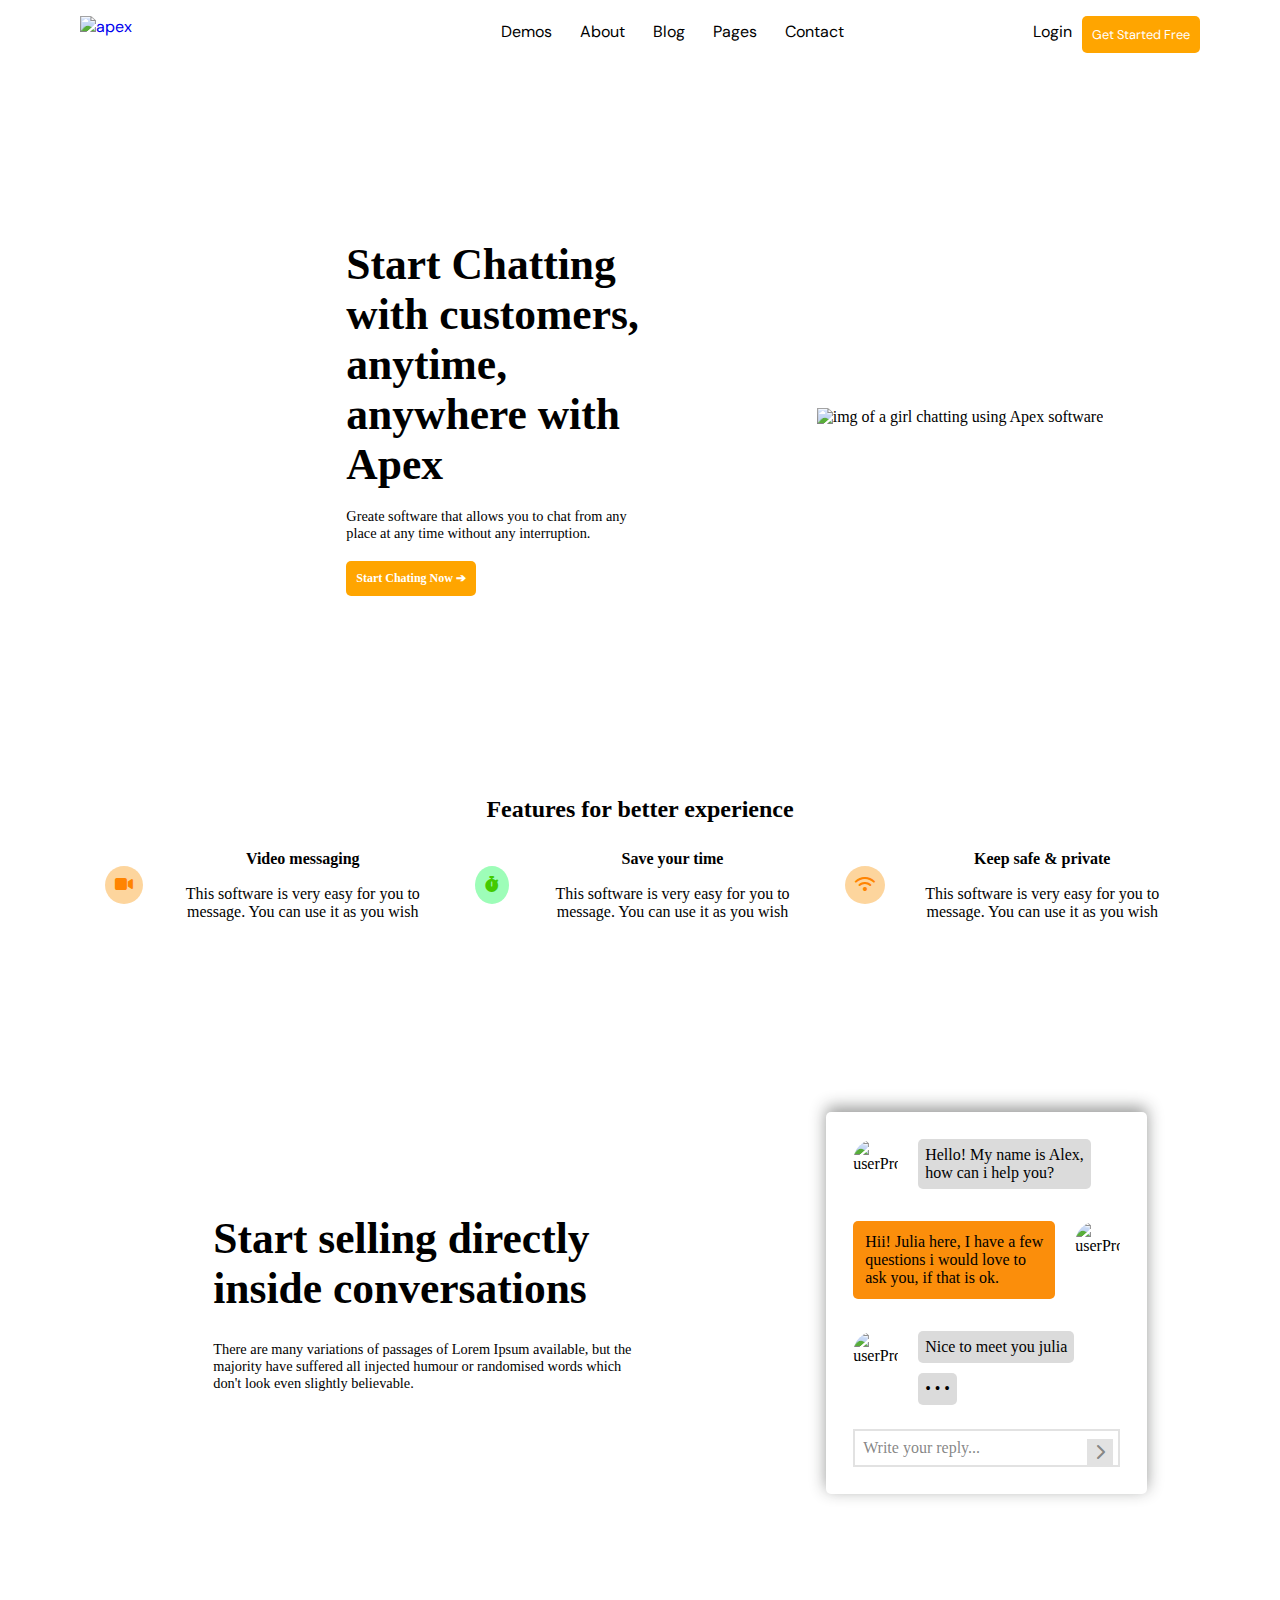
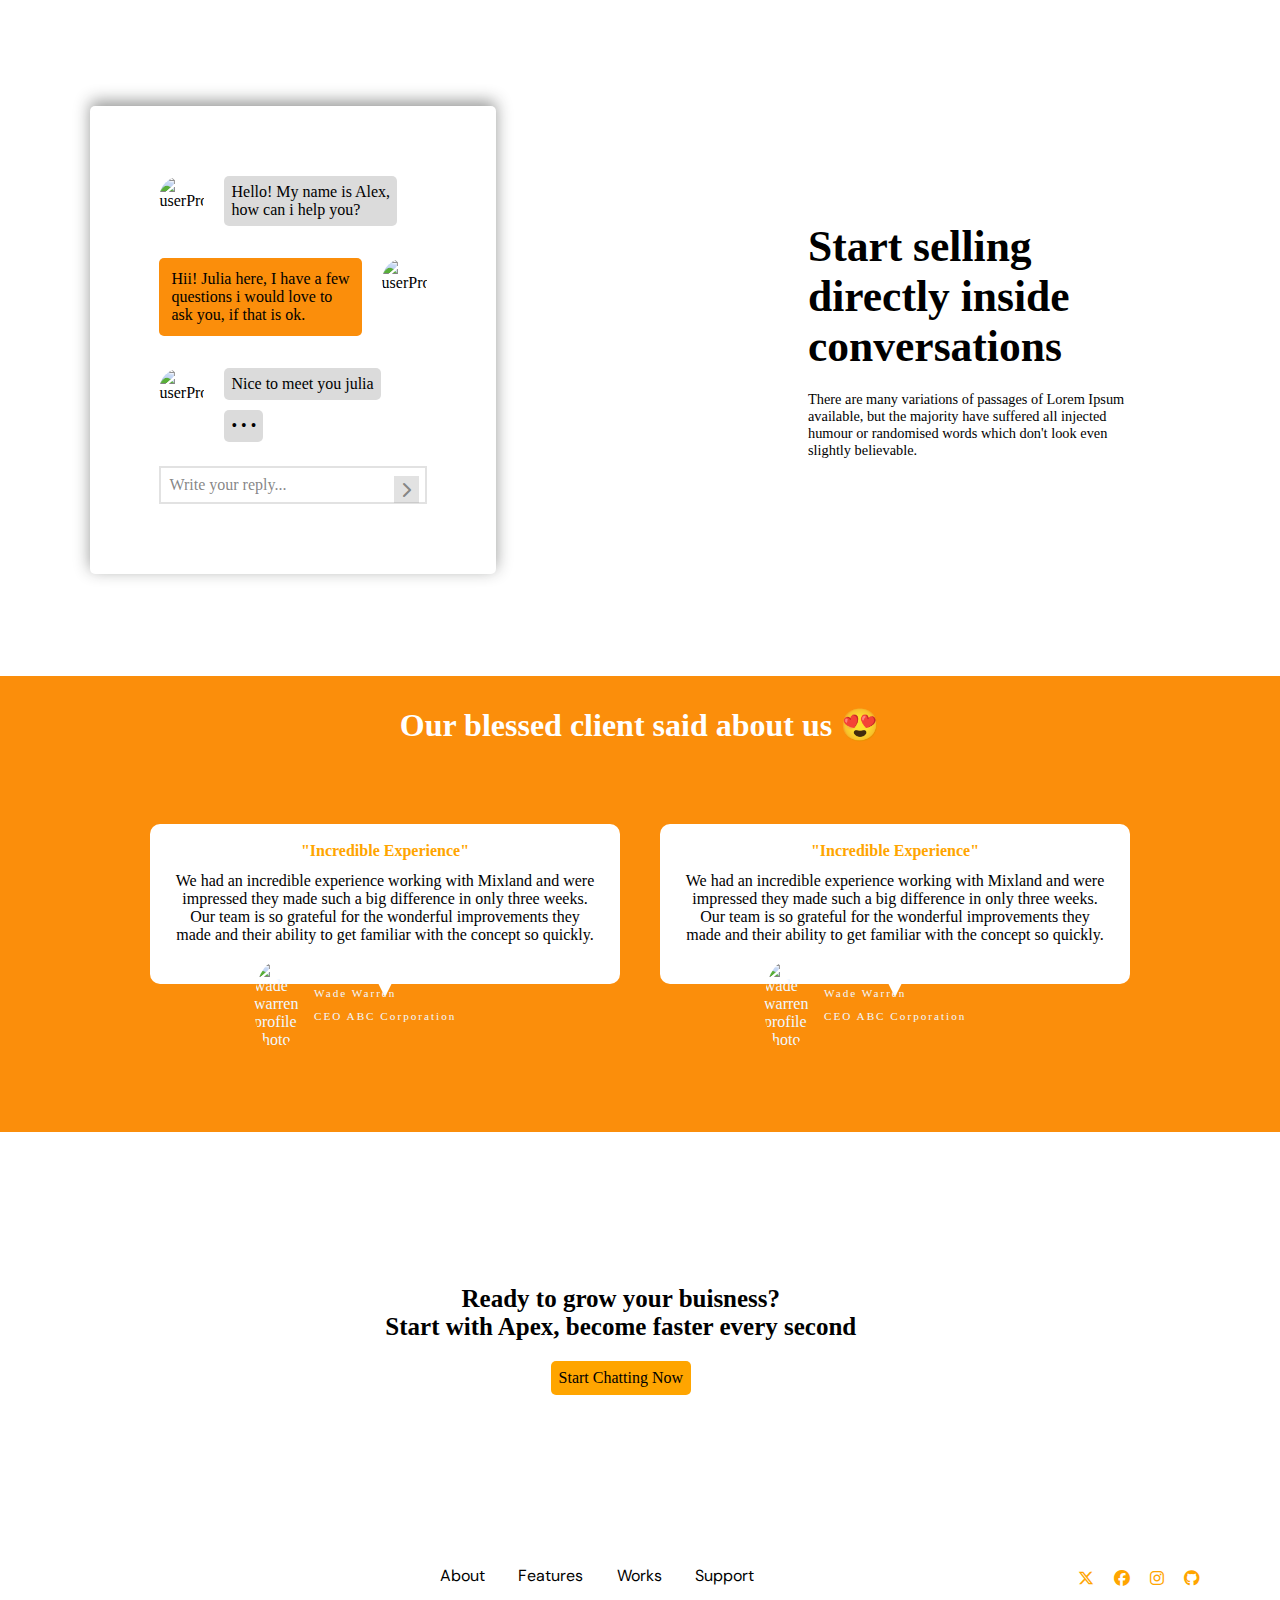
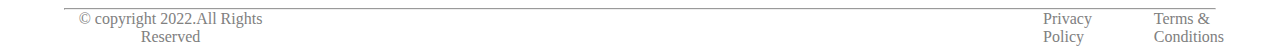
==== index.html @ 76ec3953 "Rename new1.html to index.html" ====
<!DOCTYPE html>
<html lang="en">

<head>
    <meta charset="UTF-8">
    <meta name="viewport" content="width=device-width, initial-scale=1.0">
    <title>Document</title>
    <link rel="stylesheet" href="new1.css">
    <link rel="stylesheet" href="https://fonts.googleapis.com">
    <link rel="stylesheet" href="https://fonts.gstatic.com">
    <link
        href="https://fonts.googleapis.com/css2?family=DM+Sans:ital,opsz,wght@0,9..40,100..1000;1,9..40,100..1000&family=Open+Sans:ital,wght@0,300..800;1,300..800&display=swap"
        rel="stylesheet">

    <link rel="stylesheet" href="https://cdnjs.cloudflare.com/ajax/libs/font-awesome/6.7.2/css/all.min.css">
</head>

<body>
    <header>
        <a href="#" class="logo">
            <img src="../projects/Apex.PNG" alt="apex">
        </a>
        <div class="menu">
            <a href="#featuresSec" class="menuItems" id="demo">Demos</a>
            <a href="#buisnessSec" class="menuItems" id="about">About</a>
            <a href="#revBuisnessSec" class="menuItems" id="blog">Blog</a>
            <a href="#testSec" class="menuItems" id="pages">Pages</a>
            <a href="#footerSec" class="menuItems" id="contact">Contact</a>
        </div>
        <div class="loginBlock">
            <a class="login">Login</a>
            <div class="subscription">Get Started Free</div>
        </div>
    </header>
    <section class="heroSection">
        <div class="heroContent">
            <div class="heroContentItems" id="heroText">Start Chatting with customers, anytime, anywhere with Apex</div>
            <div class="heroContentItems" id="heroTextDescription">
                Greate software that allows you to chat from any place at any time without any interruption.
            </div>
            <div class="heroContentItems" id="startChattingButton">
                <span>Start Chating Now ➔</span>
            </div>
        </div>
        <div class="heroImage">
            <img src="../projects/women.png" alt="img of a girl chatting using Apex software ">
        </div>
    </section>
    <section class="features" id="featuresSec">
        <div class="featureHeading">
            Features for better experience
        </div>
        <div class="featureBlocks">
            <div class="blockItems" id="video">
                <div class="icon" id="videoIcon">
                    <i class="fa-solid fa-video"></i>
                </div>
                <div class="itemHeading" id="videoHeading">
                    Video messaging
                </div>
                <div class="videoDescription">
                    This software is very easy for you to message. You can use it as you wish
                </div>
            </div>
            <div class="blockItems" id="time">
                <div class="icon" id="timeIcon">
                    <i class="fa-solid fa-stopwatch"></i>
                </div>
                <div class="itemHeading" id="timeHeading">
                    Save your time
                </div>
                <div class="timeDescription">
                    This software is very easy for you to message. You can use it as you wish
                </div>
            </div>
            <div class="blockItems" id="privacy">
                <div class="icon" id="privacyIcon">
                    <i class="fa-solid fa-wifi"></i>
                </div>
                <div class="itemHeading" id="privacyHeading">
                    Keep safe & private
                </div>
                <div class="privacyDescription">
                    This software is very easy for you to message. You can use it as you wish
                </div>
            </div>
        </div>
    </section>
    <section class="heroSection buisnessSection" id="buisnessSec">
        <div class="heroContent buisnessContent">
            <div class="heroContentItems buisnessContentItems" id="heroText">Start selling directly inside conversations
            </div>
            <div class="heroContentItems" id="heroTextDescription">
                There are many variations of passages of Lorem Ipsum available, but the majority have suffered all
                injected humour or randomised words which don't look even slightly believable.
            </div>
        </div>
        <div class="heroImage buisnessChatImage">
            <div class="chatCard">
                <div class="message">
                    <img src="../projects/1.png" alt="userProfilePhoto">
                    <div class="textBox">
                        <p>Hello! My name is Alex,</p>
                        <p>how can i help you?</p> 
                    </div>
                </div>
                <div class="message message2">
                    <div class="textBox textBox2">
                        <p>Hii! Julia here, I have a few</p>
                        <p>questions i would love to </p> 
                        <p>ask you, if that is ok.</p>
                    </div>
                    <img src="../projects/2.png" alt="userProfilePhoto">
                </div>
                <div class="message message3">
                    <img src="../projects/1.png" alt="userProfilePhoto">
                    <div class="wholeText">
                    <div class="textBox">
                        <p>Nice to meet you julia</p>
                    </div>
                    <div class="textBox">
                       <p>&#x2022 &#x2022 &#x2022</p>                 
                    </div>
                </div>
                </div>
                <div class="chatBoxx">
                    <div class="write">
                        Write your reply...
                    </div>
                    <div class="forwardIcon">
                        <i class="fa-solid fa-chevron-right"></i>
                    </div>
                </div>
            </div>
        </div>
    </section>
    <!-- this is the reverse section of the above section -->
    <section class="heroSection buisnessSection reverseSection" id="revBuisnessSec">
        <div class="heroImage buisnessChatImage">
            <div class="chatCard">
                <div class="message">
                    <img src="../projects/2.png" alt="userProfilePhoto">
                    <div class="textBox">
                        <p>Hello! My name is Alex,</p>
                        <p>how can i help you?</p> 
                    </div>
                </div>
                <div class="message message2">
                    <div class="textBox textBox2">
                        <p>Hii! Julia here, I have a few</p>
                        <p>questions i would love to </p> 
                        <p>ask you, if that is ok.</p>
                    </div>
                    <img src="../projects/1.png" alt="userProfilePhoto">
                </div>
                <div class="message message3">
                    <img src="../projects/2.png" alt="userProfilePhoto">
                    <div class="wholeText">
                    <div class="textBox">
                        <p>Nice to meet you julia</p>
                    </div>
                    <div class="textBox">
                       <p>&#x2022 &#x2022 &#x2022</p>                 
                    </div>
                </div>
                </div>
                <div class="chatBoxx">
                    <div class="write">
                        Write your reply...
                    </div>
                    <div class="forwardIcon">
                        <i class="fa-solid fa-chevron-right"></i>
                    </div>
                </div>
            </div>
        </div>
        <div class="heroContent buisnessContent">
            <div class="heroContentItems buisnessContentItems" id="heroText">Start selling directly inside conversations
            </div>
            <div class="heroContentItems" id="heroTextDescription">
                There are many variations of passages of Lorem Ipsum available, but the majority have suffered all
                injected humour or randomised words which don't look even slightly believable.
            </div>
        </div>
    </section>
    <section class="testimonial" id="testSec">
        <h1 class="testHeading">Our blessed client said about us &#128525</h1>
        <div class="cardRow">
            <div class="testCards">
                <div class="triangle"></div>
                <h3 class="cardHeading">
                    &quotIncredible Experience&quot
                </h3>
                <p class="cardContent">
                    We had an incredible experience working with Mixland and were impressed they made such a big
                    difference in only three weeks. Our team is so grateful for the wonderful improvements they made and
                    their ability to get familiar with the concept so quickly.
                </p>
                <br>

                <div class="id">
                    <img src="../projects/2.png" alt="wade warren profile photo">
                    <div class="text">
                        <span>Wade Warren</span>
                        <p>CEO ABC Corporation</p>
                    </div>
                </div>
            </div>
            <div class="testCards">
                <div class="triangle"></div>
                <h3 class="cardHeading">
                    &quotIncredible Experience&quot
                </h3>
                <p class="cardContent">
                    We had an incredible experience working with Mixland and were impressed they made such a big
                    difference in only three weeks. Our team is so grateful for the wonderful improvements they made and
                    their ability to get familiar with the concept so quickly.
                </p>
                <br>

                <div class="id">
                    <img src="1.png" alt="wade warren profile photo">
                    <div class="text">
                        <span>Wade Warren</span>
                        <p>CEO ABC Corporation</p>
                    </div>
                </div>


            </div>
    </section>
    <section class="footerEnd" id="footerSec">

        <div class="footerText">
            <p>Ready to grow your buisness?</p>
            <p>Start with Apex, become faster every second</p>
        </div>
        <span class="chatbutton">Start Chatting Now</span>

    </section>
    <footer>
        <a href="#" class="footerlogo">
            <img src="Apex.PNG" alt="">
        </a>
        <div class="footerMenu">
            <a href="#" class="footerMenuItems" id="about">About</a>
            <a href="#" class="footerMenuItems" id="features">Features</a>
            <a href="#" class="footerMenuItems" id="works">Works</a>
            <a href="#" class="footerMenuItems" id="support">Support</a>
        </div>

        <div class="footerIcons">
            <a href="#"><i class="fa-brands fa-x-twitter"></i></a>
            <a href="#"><i class="fa-brands fa-facebook"></i></a>
            <a href="#"><i class="fa-brands fa-instagram"></i></a>
            <a href="#"><i class="fa-brands fa-github"></i></a>
        </div>
    </footer>
    <hr>
    <section class="copyright">
        <div class="info">
            <p>&copy copyright 2022.All Rights Reserved</p>
        </div>
        <div class="policy">

            <p>Privacy Policy</p>
            <p>Terms & Conditions</p>
        </div>
    </section>
</body>

</html>
---- new1.css ----
*{
    margin: 0;
    box-sizing: border-box;
}

a{
    text-decoration: none;
}
header{
    display: flex;
    justify-content: space-around;
    padding: 1rem;
    font-family: "DM Sans", serif;
    margin-left: 5%;
    margin-right: 5%;
}

.logo > img{
    width: 200px;
    height: 100px;
}

.menu{
    margin-left: auto;
    width: 50%;
    color: black;
    display: flex;
    align-items: center;
}
.menuItems{
    margin-left: 5%;
}

.menuItems, .footerMenuItems, .login{
    &::after{
        content: "";
        width: 0%;
        height: 2px;
        margin: 2px 0;
        background-color: orange;
        display: block;
        transition: 0.3s;
    }
    &:hover::after{
        width:100%;
    }
}
.menu > a{
    color: black;
}

.loginBlock{
    display: flex;
    justify-content: space-between;
    align-items: center;
}

.loginBlock > .login{
    margin-right: 5px;
    color: black;
}

.loginBlock > .subscription{
    background-color: orange;
    color: white;
    padding: 10px;
    font-size: 0.798rem;
    margin-left: 5px;
    border-radius: 5px;
    cursor: pointer;
}

.heroSection{
    display: grid;
    grid-template-columns: 50% auto;
    justify-content: center;
    align-items: center;
}
.reverseSection{
    margin-top: 2%;
    grid-template-columns: 60% auto;
    padding: 2%;
    margin-left: 5%;
    margin-bottom: 5%;

}
@media (max-width:500px){
    .heroSection{
        display: grid;
        grid-template-rows: auto auto;
    }
    .heroContent{
        grid-row-start: 1;
        grid-row-end: 2;
        width: 60vw;
        position: relative;
        left: -20px;
    }
    .heroImage{
        grid-row-start: 2;
        grid-row-end: 3;
    }
    .buisnessChatImage{
        position: relative;
        left: -30px;
    }
}

.heroContent{
    display: flex;
    flex-direction: column;
    padding: 25%;
}

.heroContentItems{
    margin: 3%;
}

.heroContent > #heroText{
    font-size: 3.4vw;
    font-weight: bolder;
}

#heroTextDescription{
    font-size: 0.897rem;
    font-weight: lighter;
}


#startChattingButton{
    cursor: pointer;
    background-color: orange;
    color: white;
    display: flex;
    justify-content: center;
    align-items: center;
    padding: 10px;
    width: fit-content;
    height: fit-content;
    border-radius: 5px;
    font-size: 12px;
    font-weight: bold;
}
#startChattingButton > i{
    margin-left: 5px;
}

.heroImage > img{
    width: 100%;
    height: 100%;
}

.features{
    display: flex;
    flex-direction: column;
    justify-content: center;
    align-items: center;
    margin-left: 50px;
    margin-right: 50px;
    margin-top: 20px;
}

.featureHeading{
    margin: 10px;
    font-size: 1.5rem;
    font-weight: bolder;
    text-align: center;
}

.featureBlocks{
    display: flex;
    flex-direction: row;
    margin: 0 3% 0 3%;
}

@media (max-width:610px){
    .features > .featureBlocks{
        display: flex;
        flex-direction: column;
        /* margin: 0 3% 0 3%; */
    }
    
}
.buisnessSection{
    margin-top: 8%;

}
.buisnessContent{
    padding-left: 2%;
}

.blockItems{
    display: grid;
    grid-template-columns: 60px auto;
    justify-content: center;
    align-items: center;
    gap: 5px;
    margin: 5px;
    padding: 5px;
    text-align: center;

}
.videoDescription, .timeDescription, .privacyDescription{
    margin: auto;
    justify-content: center;
    padding: 2%;
    
}

.itemHeading{
   padding: 7px;
    font-weight: bolder;
    text-align: center;
}

.icon{
    margin: 10px;
    width: max-content;
    padding: 10px;
    border-radius: 50%;
    grid-row-start: 1;
    grid-row-end: 3;
    
}
#videoIcon{
    background-color: rgb(253, 213, 157);
    color: rgb(255, 132, 0);
}
#timeIcon{
    background-color: rgb(157, 253, 184);
    color: rgb(67, 202, 0);
}
#privacyIcon{
    background-color: rgb(253, 213, 157);
    color: rgb(255, 132, 0);
}
/* Chat Card css */
.chatCard{
    width: max-content;
    height: 80%;
    box-shadow: 0 -0.3em 1em rgba(30, 32, 30, 0.454);
    border-radius: 5px;
    padding: 10%;
}
.message{
    display: flex;
    gap: 20px;
    
}
.message > img{
    width: 45px;
    height: 45px;
    border-radius: 50%;
}
.textBox{
    width: max-content;
    background-color: rgba(128, 128, 128, 0.283);
    border-radius: 5px;
    padding: 7px;
}
.message2, .message3{
    margin-top: 12%;
}
.textBox2{
    background-color:#FB8E0B;
    padding: 12px;
}

.wholeText{
    display: flex;
    flex-direction: column;
    gap: 10px;
}
.chatBoxx{
    color: rgba(128, 128, 128, 0.947);
    border: 2px solid rgba(128, 128, 128, 0.226);
    display: flex;
    position: relative;
    height: 13%;
    padding: 3%;
    margin-top: 9%;
}
.forwardIcon{
    position: absolute;
    right: 2%;
    display: flex;
    align-content: center;
    justify-content: center;
    background-color: rgba(128, 128, 128, 0.226);
    height: max-content;
    width: max-content;
    padding: 2%;
    padding-left: 3%;
    padding-right: 3%;
}

.testimonial{
    background-color: #FB8E0B;
    height: max-content;
    display: flex;
    flex-direction: column;
    align-items: center;
    justify-content: center;
    position: relative;
}
.testHeading{
    color: white;
}
.cardRow{
    display: flex;
    padding: 10%;
}
@media (max-width: 500px){
    .cardRow{
        display: flex;
        flex-direction: column;
        margin: 20px;

    }
    .cardRow > .testCards{
        margin-bottom: 60px;
    }
    .testimonial > .testHeading{
        width: wrap;
        padding-left: 10%;
        padding-right: 10%;
        font-size: large;
    }
}
.testHeading{
    position: absolute;
    top: 30px;
}
.testCards{
    height: fit-content;
    max-width: 470px;
    background-color: white;
    border-radius: 10px;
    padding: 10px;
    position: relative;
    margin: 20px;
}
.cardHeading{
    text-align: center;
    color: orange;
    font-size: medium;
    padding: 8px;
    padding-bottom: 0px;
}
.cardContent{
    text-align: center;
    padding: 12px;
}
.triangle{
    width: 0;
    height: 0;
    border-left: 7px solid transparent;
    border-right: 7px solid transparent;
    border-bottom: 14px solid rgb(255, 255, 255);
    transform: translate(-50%,6px) rotate(180deg);
    position: absolute;
    bottom: -7px;
    left: 50%;
}

.id{
    display: flex;
    color: aliceblue;
    position: absolute;
    bottom: -65px;
    justify-content: center;
    align-items: center;
    margin-left: 20%;
    width: max-content;
}

.id > img{
    width: 45px;
    border-radius: 50%;
}
.text{
    margin-left: 15px;
    font-size: 0.7rem;
    letter-spacing: 2px;
    line-height: 23px;
    width: max-content;
}

.footerEnd{
    width: 95vw;
    display: flex;
    flex-direction: column;
    gap: 20px;
    justify-content: center;
    align-items: center;
    margin: 1vw;
    margin-top: 12%;
    margin-bottom: 12%;
}
.footerText{
    
    font-size: 25px;
    font-weight: 900;
    text-align: center;

}
.chatbutton{
    background: orange;
    width: max-content;
    padding: 8px;
    border-radius: 5px;
    cursor: pointer;
}


footer{
    display: flex;
    justify-content: space-around;
    padding: 1rem;
    font-family: "DM Sans", serif;
    margin-left: 5%;
    margin-right: 5%;
}

.footerlogo > img{
    width: 80px 20px;
    height: 70px;
}

.footerMenu{
    margin-left: auto;
    width: 60%;
    color: black;
    display: flex;
    align-items: center;
}
.footerMenuItems{
    margin-left: 5%;
}
.footerMenu > a{
    color: black;
}

.footerIcons{
    text-decoration: none;
    color: orange;
    display: flex;
    justify-content: center;
    align-items: center;
    gap: 20px;
}

.footerIcons > a{
    color: orange;
}

hr{
margin-left: 5%;
margin-right: 5%;
}
.copyright{
    display: flex;
    color: grey;
    font-size: medium;
    margin-left: 2%;
}
.info{
    padding-left: 25px;
    text-align: center;
}
.policy{
    margin-left: 60%;
    display: flex;
    gap: 20px;
    
}

@media(max-width:700px){
    .menu{
        display: none;
    }
    footer >.footerMenu{
        display: none;
    }
}
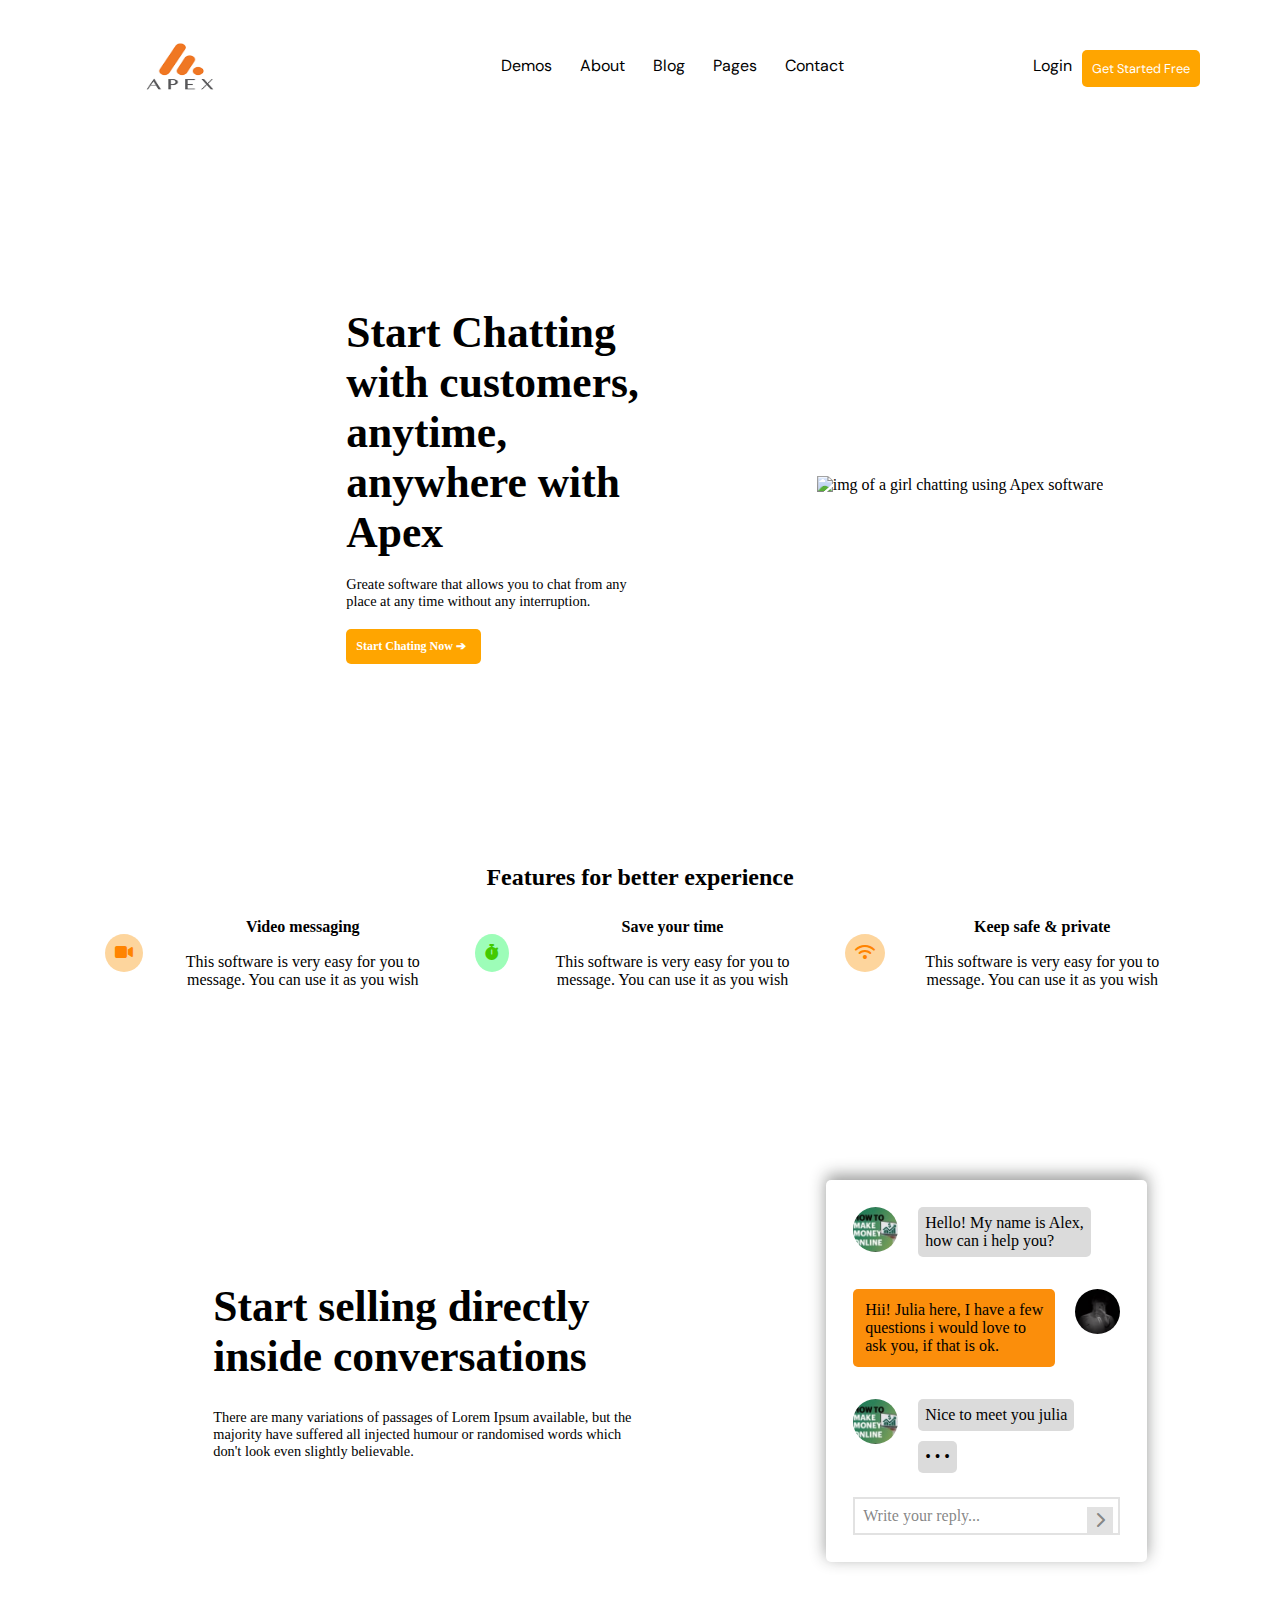
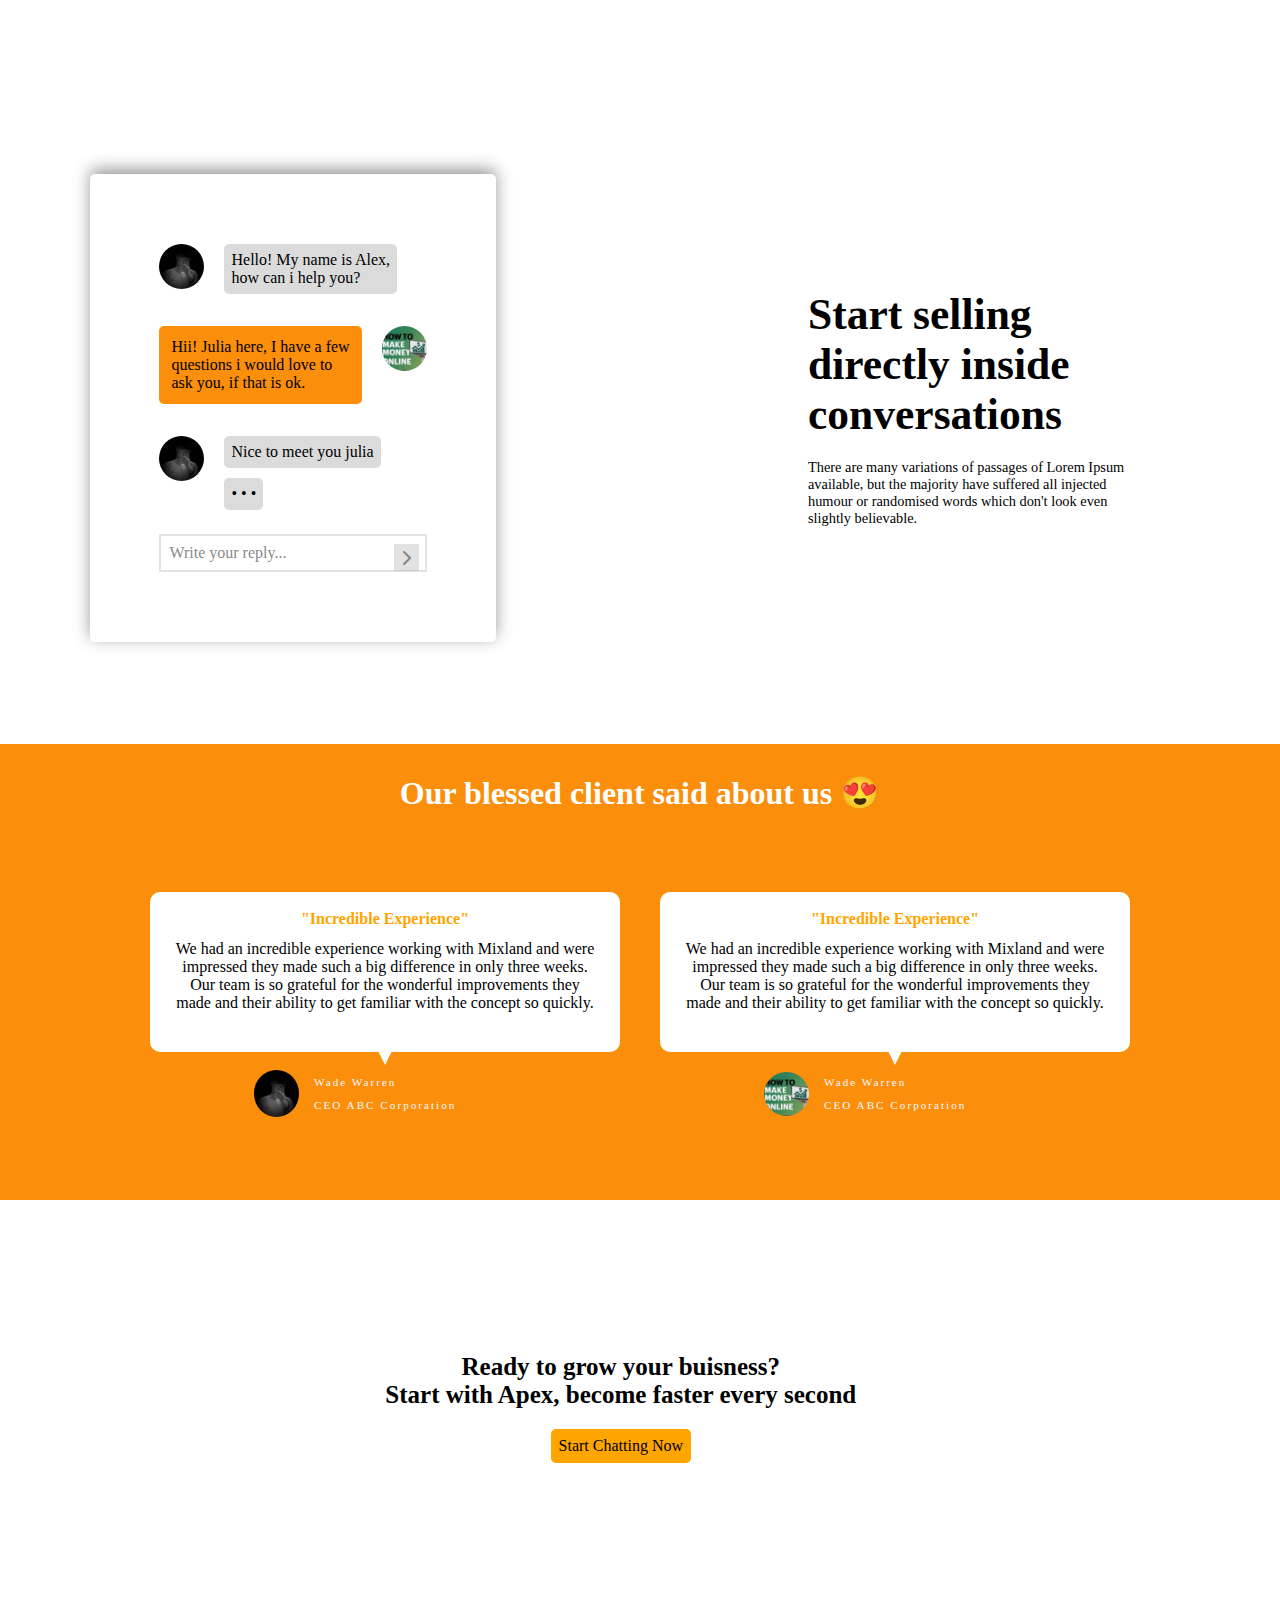
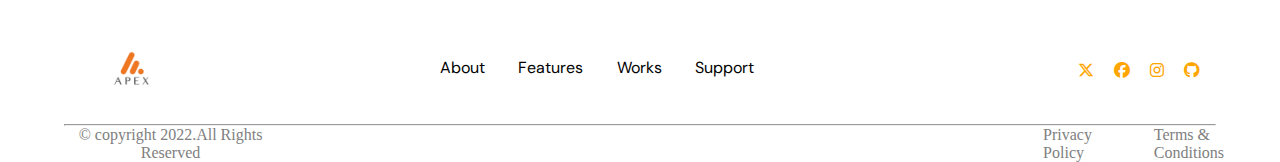
==== commit 015aecbe: "Rename new1.html to index.html" ====
--- a/index.html
+++ b/index.html
@@ -18,7 +18,7 @@
 <body>
     <header>
         <a href="#" class="logo">
-            <img src="../projects/Apex.PNG" alt="apex">
+            <img src="Apex.PNG" alt="apex">
         </a>
         <div class="menu">
             <a href="#featuresSec" class="menuItems" id="demo">Demos</a>
@@ -40,10 +40,11 @@
             </div>
             <div class="heroContentItems" id="startChattingButton">
                 <span>Start Chating Now ➔</span>
+                <i class="fa-sharp fa-thin fa-right-long"></i>
             </div>
         </div>
         <div class="heroImage">
-            <img src="../projects/women.png" alt="img of a girl chatting using Apex software ">
+            <img src="women.png" alt="img of a girl chatting using Apex software ">
         </div>
     </section>
     <section class="features" id="featuresSec">
@@ -98,7 +99,7 @@
         <div class="heroImage buisnessChatImage">
             <div class="chatCard">
                 <div class="message">
-                    <img src="../projects/1.png" alt="userProfilePhoto">
+                    <img src="1.png" alt="userProfilePhoto">
                     <div class="textBox">
                         <p>Hello! My name is Alex,</p>
                         <p>how can i help you?</p> 
@@ -110,10 +111,10 @@
                         <p>questions i would love to </p> 
                         <p>ask you, if that is ok.</p>
                     </div>
-                    <img src="../projects/2.png" alt="userProfilePhoto">
+                    <img src="2.png" alt="userProfilePhoto">
                 </div>
                 <div class="message message3">
-                    <img src="../projects/1.png" alt="userProfilePhoto">
+                    <img src="1.png" alt="userProfilePhoto">
                     <div class="wholeText">
                     <div class="textBox">
                         <p>Nice to meet you julia</p>
@@ -134,12 +135,11 @@
             </div>
         </div>
     </section>
-    <!-- this is the reverse section of the above section -->
     <section class="heroSection buisnessSection reverseSection" id="revBuisnessSec">
         <div class="heroImage buisnessChatImage">
             <div class="chatCard">
                 <div class="message">
-                    <img src="../projects/2.png" alt="userProfilePhoto">
+                    <img src="2.png" alt="userProfilePhoto">
                     <div class="textBox">
                         <p>Hello! My name is Alex,</p>
                         <p>how can i help you?</p> 
@@ -151,10 +151,10 @@
                         <p>questions i would love to </p> 
                         <p>ask you, if that is ok.</p>
                     </div>
-                    <img src="../projects/1.png" alt="userProfilePhoto">
+                    <img src="1.png" alt="userProfilePhoto">
                 </div>
                 <div class="message message3">
-                    <img src="../projects/2.png" alt="userProfilePhoto">
+                    <img src="2.png" alt="userProfilePhoto">
                     <div class="wholeText">
                     <div class="textBox">
                         <p>Nice to meet you julia</p>
@@ -199,7 +199,7 @@
                 <br>
 
                 <div class="id">
-                    <img src="../projects/2.png" alt="wade warren profile photo">
+                    <img src="2.png" alt="wade warren profile photo">
                     <div class="text">
                         <span>Wade Warren</span>
                         <p>CEO ABC Corporation</p>
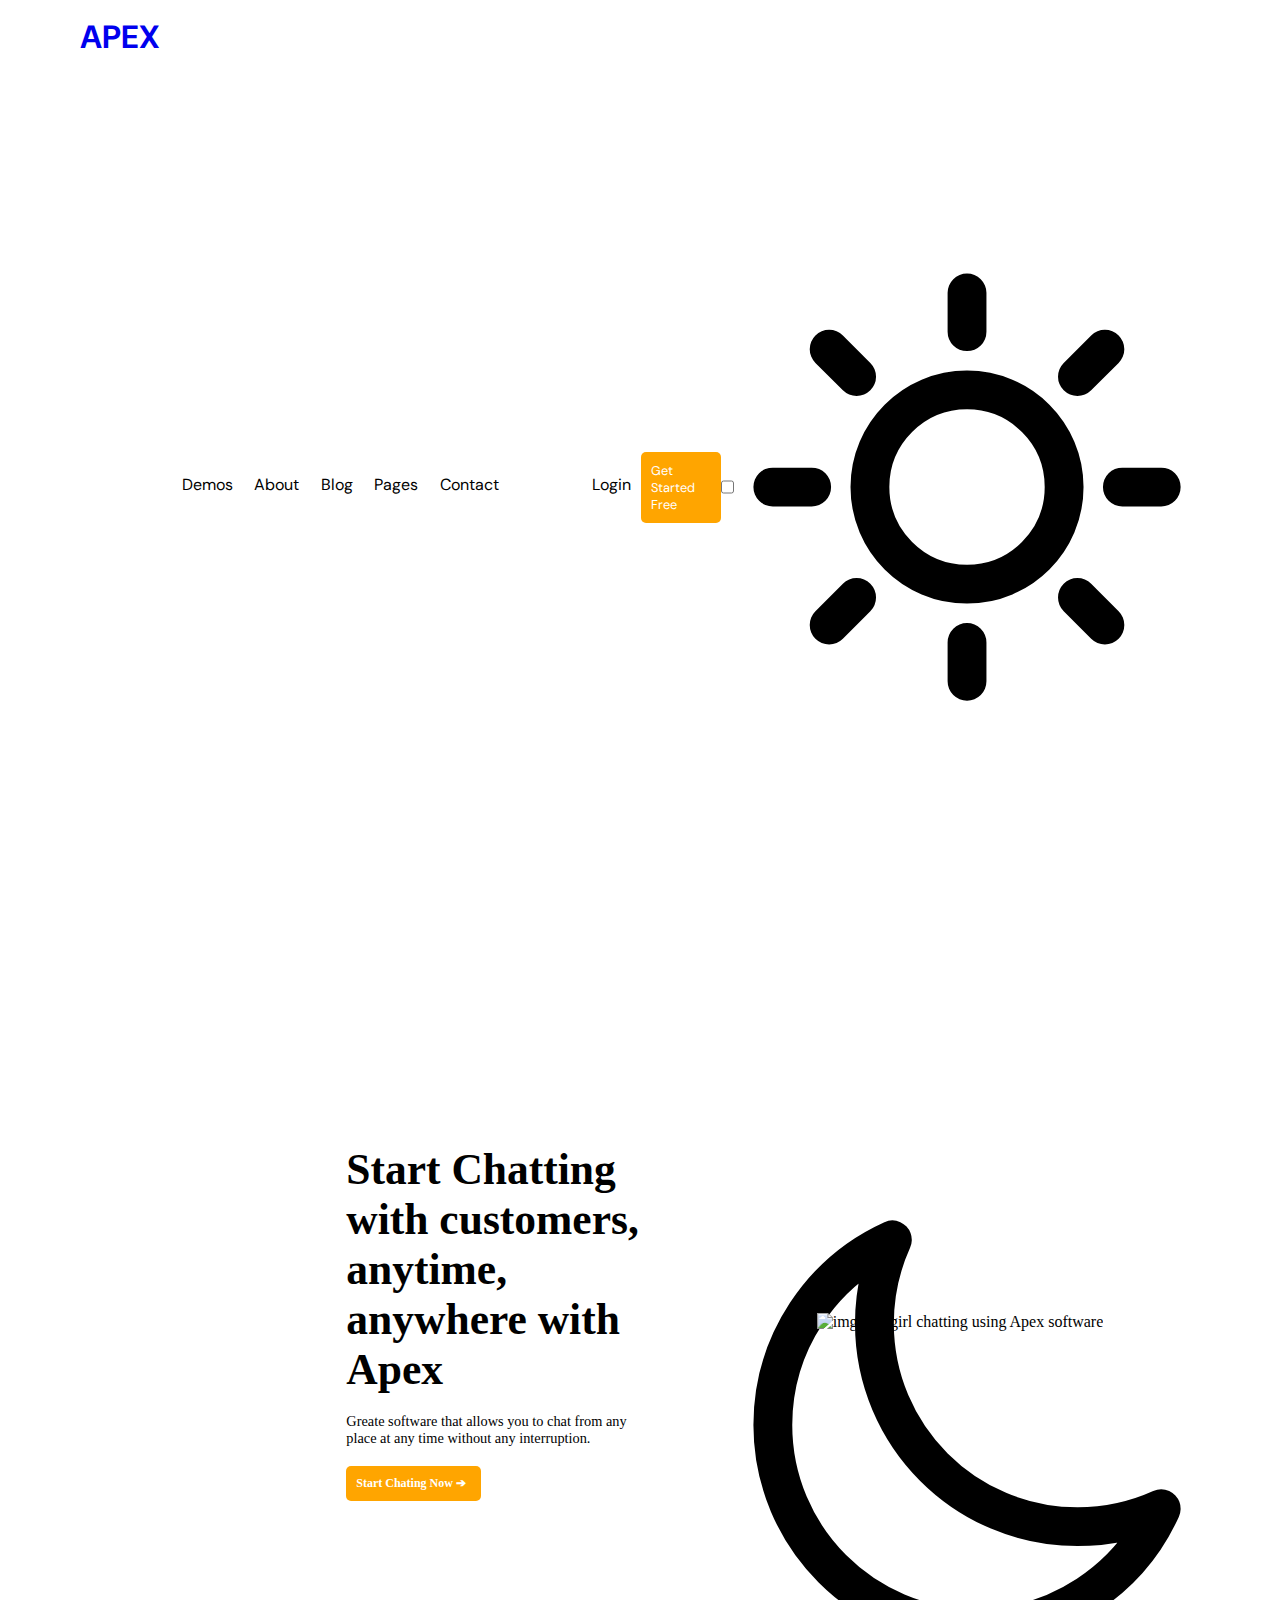
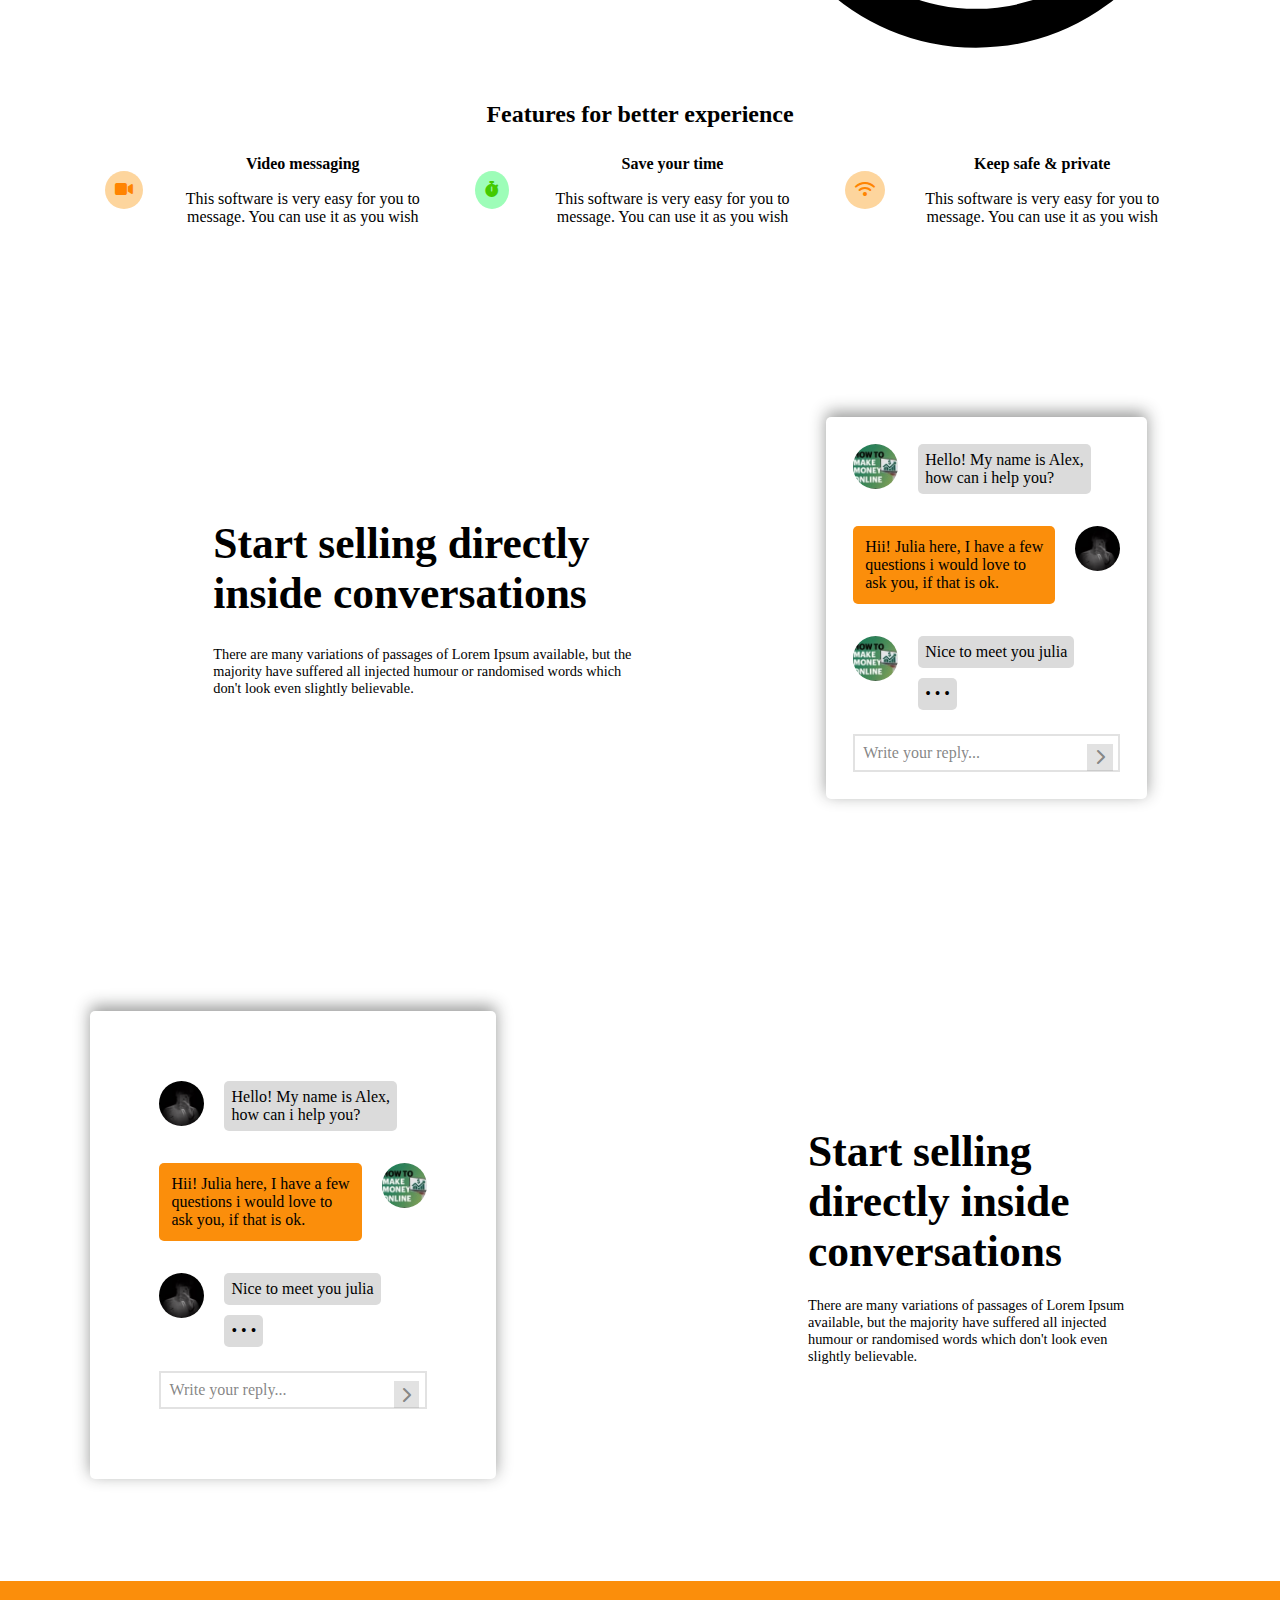
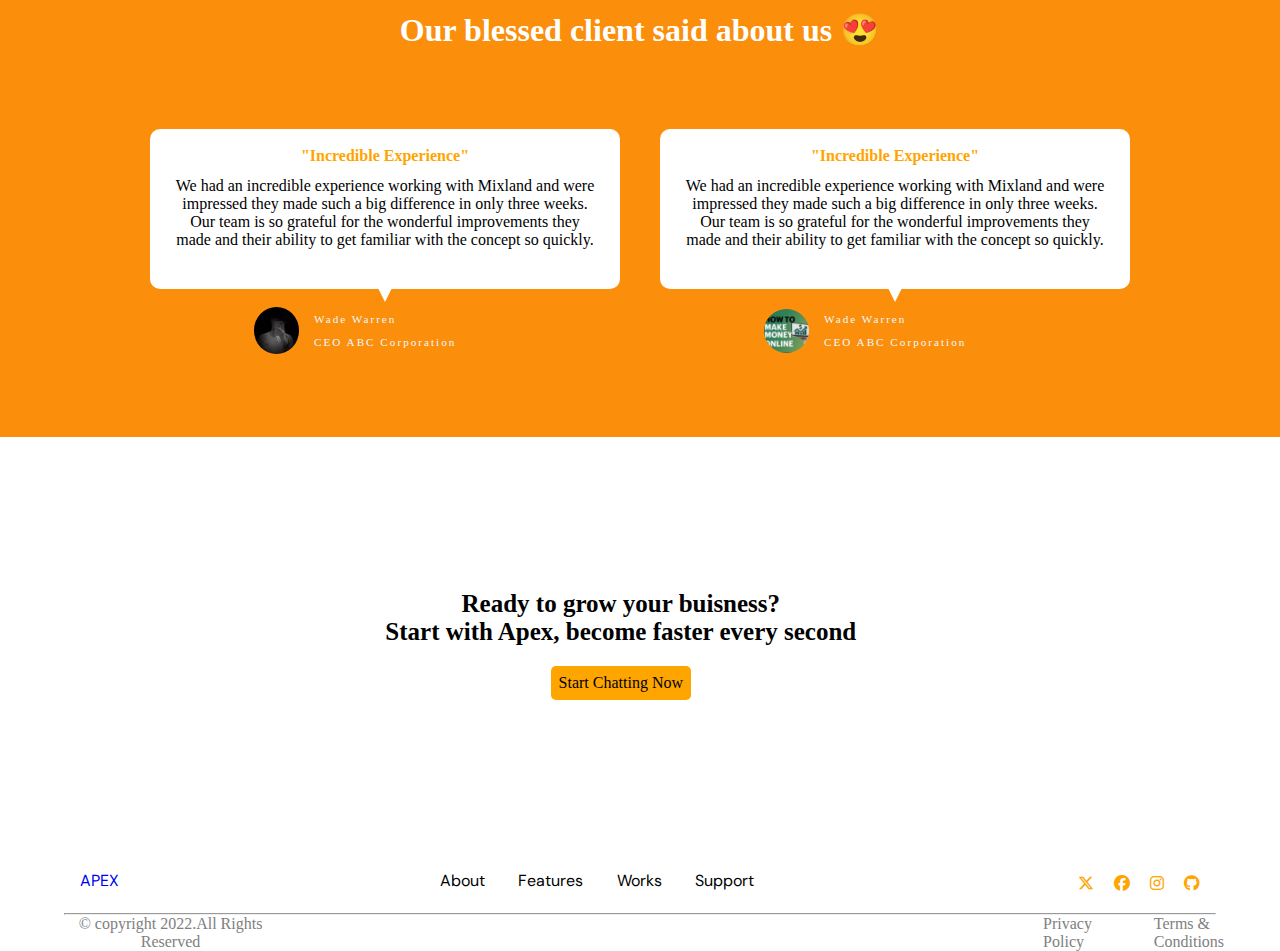
==== commit 1f2d8adc: "Update index.html" ====
--- a/index.html
+++ b/index.html
@@ -18,7 +18,8 @@
 <body>
     <header>
         <a href="#" class="logo">
-            <img src="Apex.PNG" alt="apex">
+            <!-- <img src="Apex.PNG" alt="apex"> -->
+            <h1>APEX</h1>
         </a>
         <div class="menu">
             <a href="#featuresSec" class="menuItems" id="demo">Demos</a>
@@ -31,6 +32,18 @@
             <a class="login">Login</a>
             <div class="subscription">Get Started Free</div>
         </div>
+        <input type="checkbox" id="darkmode"/>
+        <label for="darkmode">
+            <svg class="sun" width="100%" height="100%" viewBox="0 0 24 24" fill="none" xmlns="http://www.w3.org/2000/svg">
+                <path d="M12 2V4M12 20V22M4 12H2M6.31412 6.31412L4.8999 4.8999M17.6859 6.31412L19.1001 4.8999M6.31412 17.69L4.8999 19.1042M17.6859 17.69L19.1001 19.1042M22 12H20M17 12C17 14.7614 14.7614 17 12 17C9.23858 17 7 14.7614 7 12C7 9.23858 9.23858 7 12 7C14.7614 7 17 9.23858 17 12Z" stroke="currentColor" stroke-width="2" stroke-linecap="round" stroke-linejoin="round"/>
+                </svg>   
+            <svg class="moon" width="100%" height="100%" viewBox="0 0 24 24" fill="none" xmlns="http://www.w3.org/2000/svg">
+                <path d="M22 15.8442C20.6866 16.4382 19.2286 16.7688 17.6935 16.7688C11.9153 16.7688 7.23116 12.0847 7.23116 6.30654C7.23116 4.77135 7.5618 3.3134 8.15577 2C4.52576 3.64163 2 7.2947 2 11.5377C2 17.3159 6.68414 22 12.4623 22C16.7053 22 20.3584 19.4742 22 15.8442Z" stroke="currentColor" stroke-width="2" stroke-linecap="round" stroke-linejoin="round"/>
+                </svg>
+
+        </label>
+        <div class="background"></div>
+
     </header>
     <section class="heroSection">
         <div class="heroContent">
@@ -239,9 +252,9 @@
 
     </section>
     <footer>
-        <a href="#" class="footerlogo">
-            <img src="Apex.PNG" alt="">
-        </a>
+        <div class="footerlogo">
+            <a href="#" class="footerlogo" id="APEX">APEX</a>
+        </div>
         <div class="footerMenu">
             <a href="#" class="footerMenuItems" id="about">About</a>
             <a href="#" class="footerMenuItems" id="features">Features</a>
